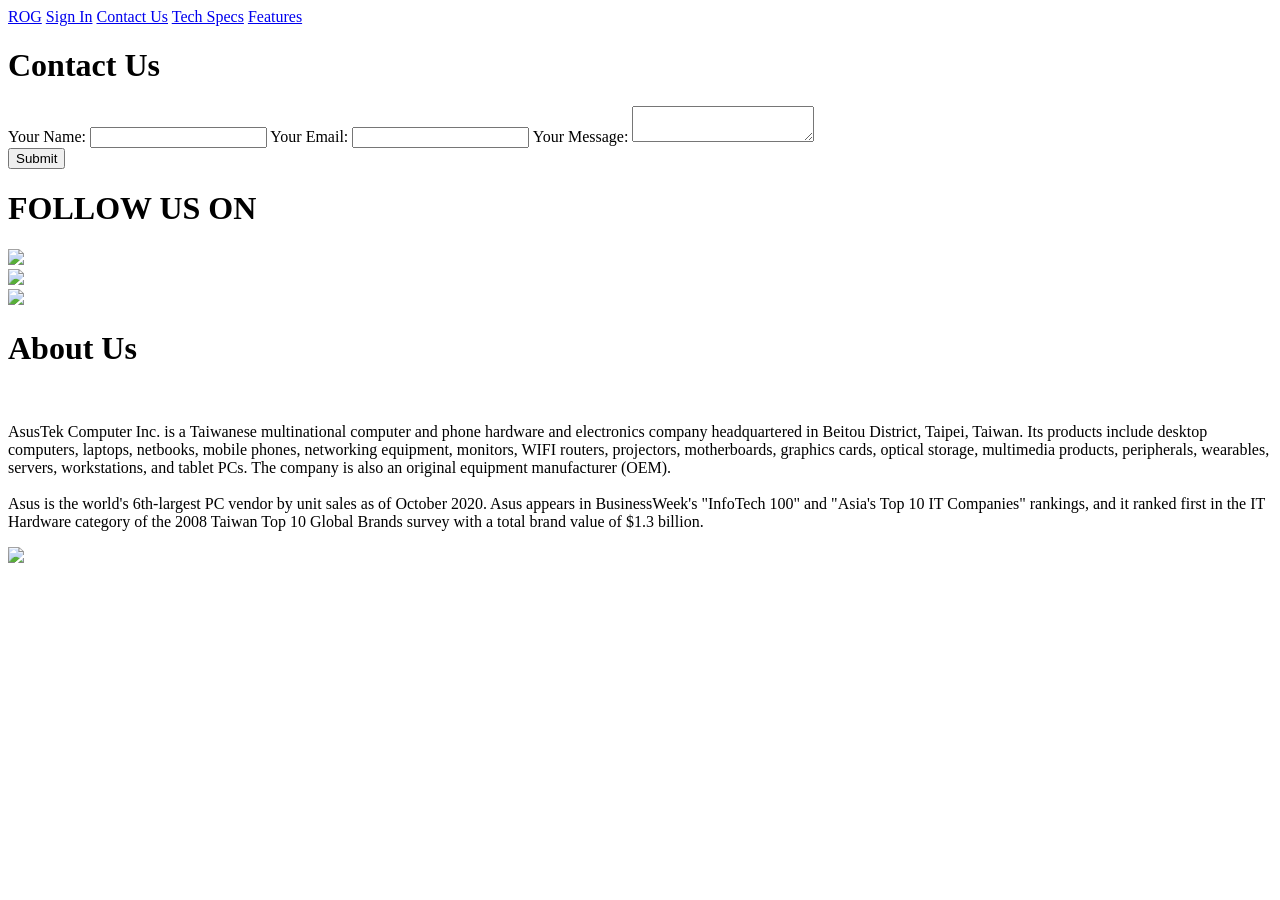
==== Contact Us.html @ 8de781bd "Contact Us.html Contact information webpage." ====
<!DOCTYPE html>
<html lang="en">
<head>
    <meta charset="UTF-8">
    <meta name="viewport" content="width=device-width, initial-scale=1.0">
    
    <title>Contact Us</title>
    
    <link rel="stylesheet" type="text/css" href="Contact Us.css">
  
</head>
<body>

    <div class="navbar verdan">
        <a href="Features.html" class="logo">ROG</a>

        <a href="Sign In.html" class="right">Sign In</a>
        <a href="Contact Us.html" class="right">Contact Us</a>
        <a href="Tech Specs.html" class="right">Tech Specs</a>
        <a href="Features.html" class="right">Features</a>
    </div>


<div class="trail">

<div class="formie">   

    <h1 class="ree texer h1text contact">Contact Us</h1>

    <form id="contactForm" onsubmit="return validateForm()">
    
    <label for="name">Your Name:</label>
    <input type="text" id="name" name="name" required>
    <label for="email">Your Email:</label>
    <input type="email" id="email" name="email" required>
    <label for="message">Your Message:</label>
    <textarea id="message" name="message" required></textarea>
    <div class="error-message" id="errorMessage"></div>
    <button type="submit">Submit</button>
  </form>
</div>
    

<div class="socials">
    <h1 class="ree texer">FOLLOW US ON</h1>
<div class="wrapper">
    <div class="icon">
        <a href="https://www.facebook.com/ASUSROG/"><span><img class="logos" src="https://cdn.freebiesupply.com/logos/large/2x/facebook-logo-black-2019.png"></span></a>
    </div>
    <div class="icon">
        <a href="https://www.instagram.com/ASUSROG/"><span><img class="logos" src="https://freepngimg.com/thumb/instagram/122269-logo-pic-instagram-free-transparent-image-hd.png"></span></a>
    </div>
    <div class="icon">
        <a href="https://twitter.com/ASUS_ROG"><span><img class="logos" src="https://www.freeiconspng.com/uploads/black-lines-twitter-icon-symbol-18.png"></span></a>
    </div>
</div>
</div>


  <div class="wholespec">
        <div class="gpuspec"> 

            <h1 class="reida ree h1text texer">About Us</h1>
            
            <br>

            <p class="aida texer">
            AsusTek Computer Inc. is a Taiwanese multinational computer and phone hardware and electronics company headquartered in Beitou District, Taipei, Taiwan. Its products include desktop computers, laptops, netbooks, mobile phones, networking equipment, monitors, WIFI routers, projectors, motherboards, graphics cards, optical storage, multimedia products, peripherals, wearables, servers, workstations, and tablet PCs. The company is also an original equipment manufacturer (OEM).
            <br><br>
             Asus is the world's 6th-largest PC vendor by unit sales as of October 2020. Asus appears in BusinessWeek's "InfoTech 100" and "Asia's Top 10 IT Companies" rankings, and it ranked first in the IT Hardware category of the 2008 Taiwan Top 10 Global Brands survey with a total brand value of $1.3 billion.
        </p>

        </div>

    </div>




  <section class="thelast">
    <img src="https://rog.asus.com/microsite/ROG-ZEPHYRUS-G14-ACRNM/images/large/1x/zfwgrgr.svg">
  </section>

  <script>
    function validateForm() {
      var name = document.getElementById("name").value;
      var email = document.getElementById("email").value;
      var message = document.getElementById("message").value;
      var errorMessage = document.getElementById("errorMessage");

      errorMessage.innerHTML = ""; // Clear previous error messages

      if (name.trim() === "") {
        errorMessage.innerHTML += "Name is required.<br>";
      }

      if (email.trim() === "") {
        errorMessage.innerHTML += "Email is required.<br>";
      } else if (!isValidEmail(email)) {
        errorMessage.innerHTML += "Invalid email format.<br>";
      }

      if (message.trim() === "") {
        errorMessage.innerHTML += "Message is required.<br>";
      }

      return errorMessage.innerHTML === ""; // Submit the form only if there are no errors
    }

    function isValidEmail(email) {
      // Basic email validation (you may want to use a more robust validation method)
      var emailRegex = /^[^\s@]+@[^\s@]+\.[^\s@]+$/;
      return emailRegex.test(email);
    }
  </script>

</div>
</body>
</html>
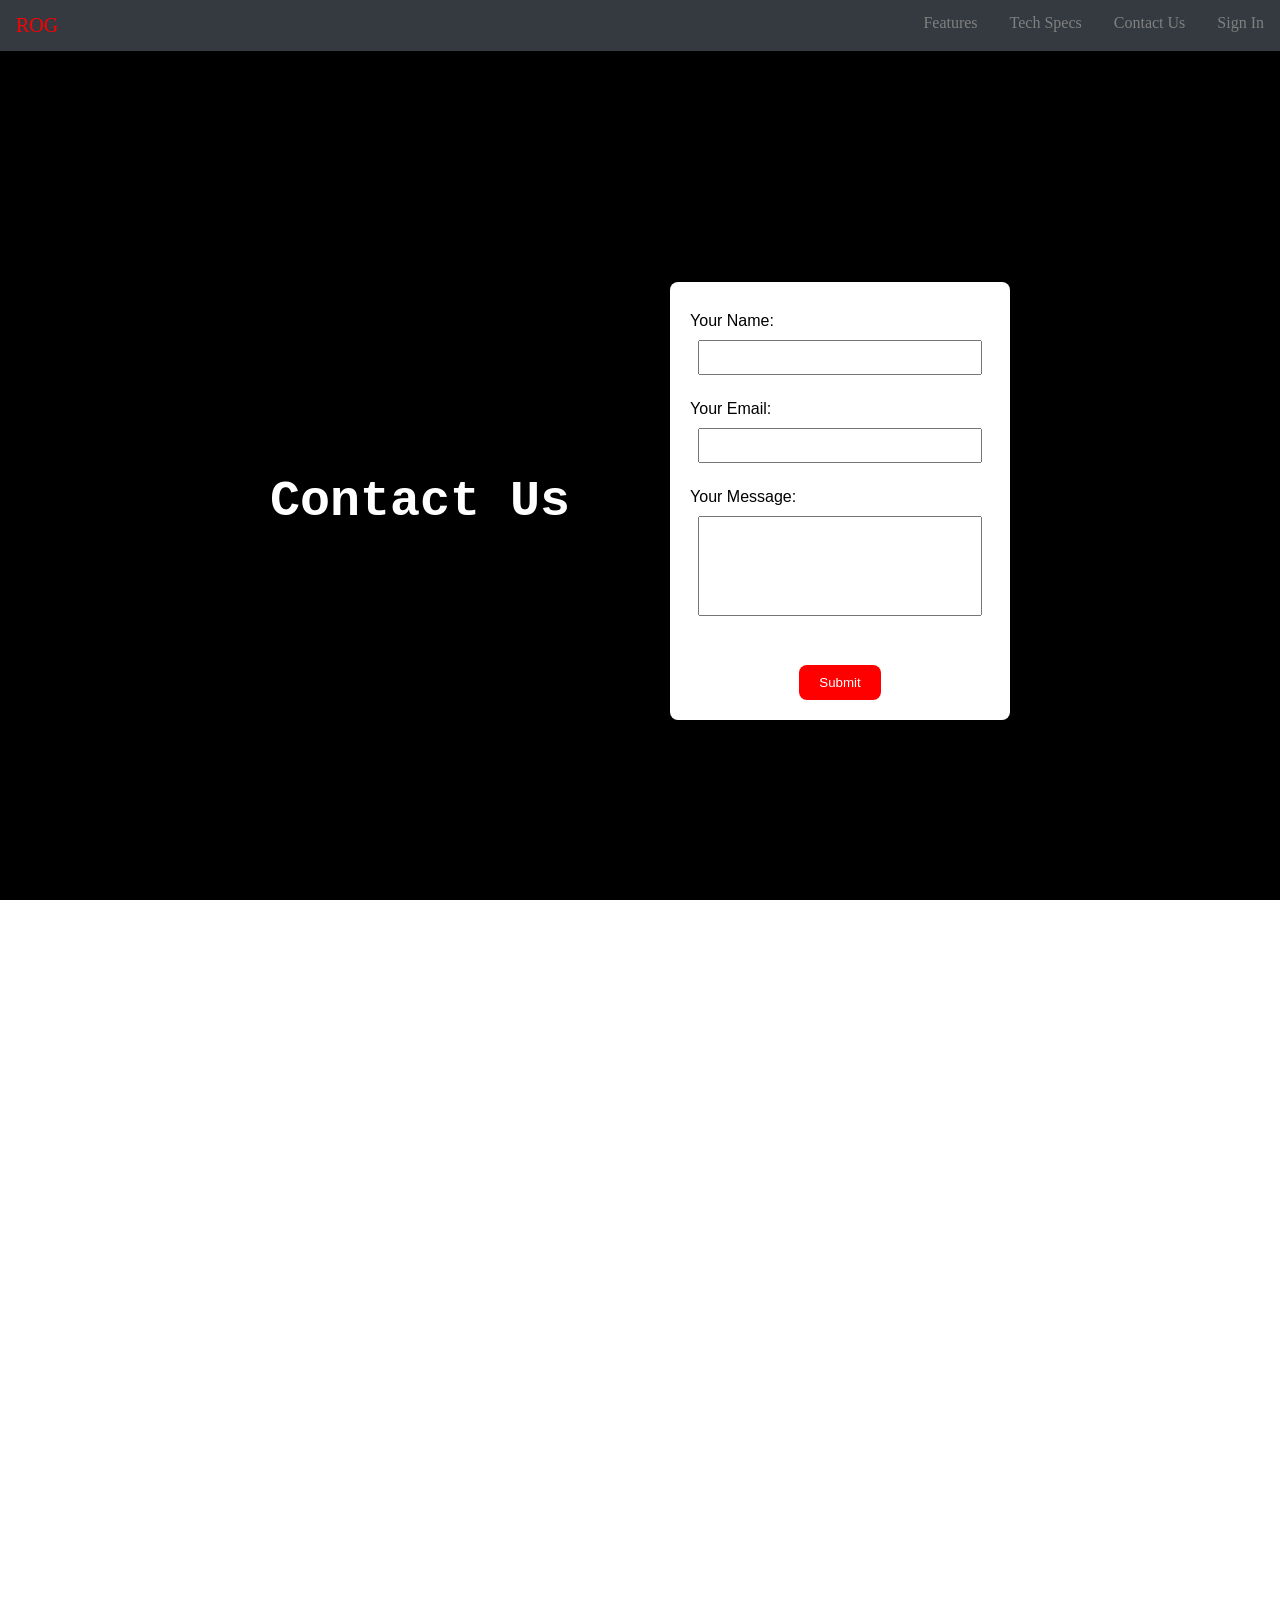
==== commit 633032ae: "Update Contact Us.html" ====
--- a/Contact Us.html
+++ b/Contact Us.html
@@ -12,7 +12,7 @@
 <body>
 
     <div class="navbar verdan">
-        <a href="Features.html" class="logo">ROG</a>
+        <a href="index.html" class="logo">ROG</a>
 
         <a href="Sign In.html" class="right">Sign In</a>
         <a href="Contact Us.html" class="right">Contact Us</a>
--- a/Contact Us.css
+++ b/Contact Us.css
@@ -0,0 +1,318 @@
+a:hover{
+	color: red;
+}
+
+.dei{
+	color: grey;
+}
+
+.h1text{
+    text-align: center;
+    font-size: 50px;
+    color: #ffffff;
+}
+
+.location{
+    text-align: left;
+    font-size: 20px;
+    color: #ffffff;
+}
+
+.main{
+    max-width: 1000px;
+    margin: 40px auto 0 auto;
+    padding: 20px 50px;
+    display:flex;
+    justify-content: space-evenly;
+    position: relative;
+}
+
+.text {
+    text-align: center;
+    font-size: 15px;
+    color: #ffffff;
+    padding-top: 30px;
+  }
+
+.socials{
+    text-align: center;
+    font: outline;color: rgb(255, 255, 255);
+   }
+
+.wrapper{
+    display: inline-flex;
+    text-align: center;
+    padding-top: 50px;
+}
+
+.icon{
+    margin: 0 20px;
+    cursor: pointer;
+    display: flex;
+    align-items: center;
+    justify-content: center;
+    flex-direction: column;
+    position: relative;
+}
+
+.icon span{
+    height: 60px;
+    width: 60px;
+    display: block;
+    background: #ffffff;
+    text-align: center;
+    border-radius: 50%;
+    box-shadow: 0 10px 10px rgba(0,0,0,0.1);
+}
+
+.icon span i{
+    font-size: 25px;
+    line-height: 60px;
+}
+
+.logos{
+    height: 45px;
+    width: 45px;
+    display: inline-block;
+    padding-top: 7px;
+    align-items: center;
+}
+
+
+
+.aida{
+    color: white;
+    font-family: courier;
+    text-align: justify;
+    font-size: 13pt;
+}
+
+.reida{
+    padding-top: 150px;
+    color: white;
+    font-family: copperplate;
+    text-align: center;
+    font-size: 106pt;
+}
+
+.ree{
+    font-family: courier;
+}
+
+.trail{
+    background-color: black;
+    background-size: cover;
+    animation-name: trans;
+    animation-duration: 20s;
+    animation-timing-function: linear;
+    animation-iteration-count: infinite;
+}
+
+@keyframes trans{
+    0%   {background-color: black;}
+    25%  {background-color: black;}
+    50%  {background-color: #ffffff;}
+    75%  {background-color: #ffffff;}
+}
+
+
+
+.texer{
+    animation-name: textrans;
+    animation-duration: 20s;
+    animation-timing-function: linear;
+    animation-iteration-count: infinite;
+}
+
+@keyframes textrans{
+    0%   {color: #ffffff;}
+    25%  {color: #ffffff;}
+    50%  {color: black;}
+    75%  {color: black;}
+    99.99999%  {color: #ffffff;}
+}
+
+.thelast{
+    padding-top: 400px;
+}
+
+
+li{
+    display: inline-block;
+}
+
+html,body{
+    width: 100%;
+    height: 100%;
+    margin: 0px;
+    padding: 0px;
+    overflow-x: hidden; 
+}
+
+.button{
+    display: inline-block;
+    
+    padding: 8px 30px;
+    margin: 30px 0;
+    border-radius: 30px;
+    
+    color: black;
+    background-size: cover;
+    animation-name: retard;
+    animation-duration: 20s;
+    animation-timing-function: linear;
+    animation-iteration-count: infinite;
+}
+
+.textani:hover{
+    background-color: red;
+    color: red;
+}
+
+.textani{
+    color: black;
+    background-size: cover;
+    animation-name: retard;
+    animation-duration: 20s;
+    animation-timing-function: linear;
+    animation-iteration-count: infinite;
+}
+
+
+form{
+    background-color: #fff;
+    padding: 20px;
+    border-radius: 8px;
+    box-shadow: 0 0 20px rgba(0, 0, 0, 0.2);
+    width: 300px;
+    text-align: center;
+    font-family: Arial, sans-serif;
+}
+
+h2{
+    color: #007bff; /* Blue heading color */
+}
+
+label{
+    display: block;
+    margin: 10px 0 5px;
+    text-align: left;
+}
+
+input,
+textarea{
+    width: calc(100% - 16px); /* Adjusted width to consider padding */
+    padding: 8px;
+    margin: 5px 0 15px;
+    box-sizing: border-box;
+    resize: none;
+}
+
+textarea{
+    height: 100px; /* Adjusted height for textarea */
+}
+
+button{
+    background-color: #ff0000;
+    color: #fff;
+    border: none;
+    padding: 10px 20px;
+    border-radius: 8px;
+    margin-top: 20px;
+    cursor: pointer;
+    transition: all 0.3s ease-in-out;
+}
+
+button:hover{
+    background-color: #fff;
+    color: #ff0000;
+    border: 2px solid #ff0000;
+}
+
+.error-message{
+    color: #ff3333; /* Red color for error messages */
+    text-align: left;
+    margin-bottom: 10px;
+}
+
+.formie{
+    margin: 0;
+    padding: 0;
+    display: flex;
+    align-items: center;
+    justify-content: center;
+    min-height: 100vh;
+}
+
+.contact{
+    margin-right: 100px;
+}
+
+.wholespec{
+    margin-bottom: 1vh;
+    display:flex;
+    text-align:justify;
+    justify-content: center;
+    margin-left: 5vw;
+    margin-right: 5vw;
+}
+
+.gpuspec{
+    margin-left: 3vw;
+    margin-right: 3vw;
+}
+
+.img-fluid {
+    max-width: 100%;
+    height: auto;
+}
+
+.texie{
+    font-family: courier;
+}
+
+.navbar{
+    overflow: hidden;
+    background-color: #343a40!important;;
+    position: sticky;
+    top: 0;
+    z-index: 100;
+}
+
+.navbar a {
+    float: left;
+    display: block;
+    color: grey;
+    text-align: center;
+    padding: 14px 16px;
+    text-decoration: none;
+}
+
+.navbar a.logo {
+    float: left;
+    font-size: 20px;
+    color: red;
+}
+
+.navbar a.right {
+    float: right;
+}
+
+@media screen and (max-width: 600px) {
+    .navbar a {
+            float: none;
+            display: block;
+            text-align: left;
+    }
+    .navbar a.right {
+            float: none;
+        }
+    }
+
+a:hover{
+    color: red;
+}
+
+.verdan{
+    font-family: verdana;
+}
